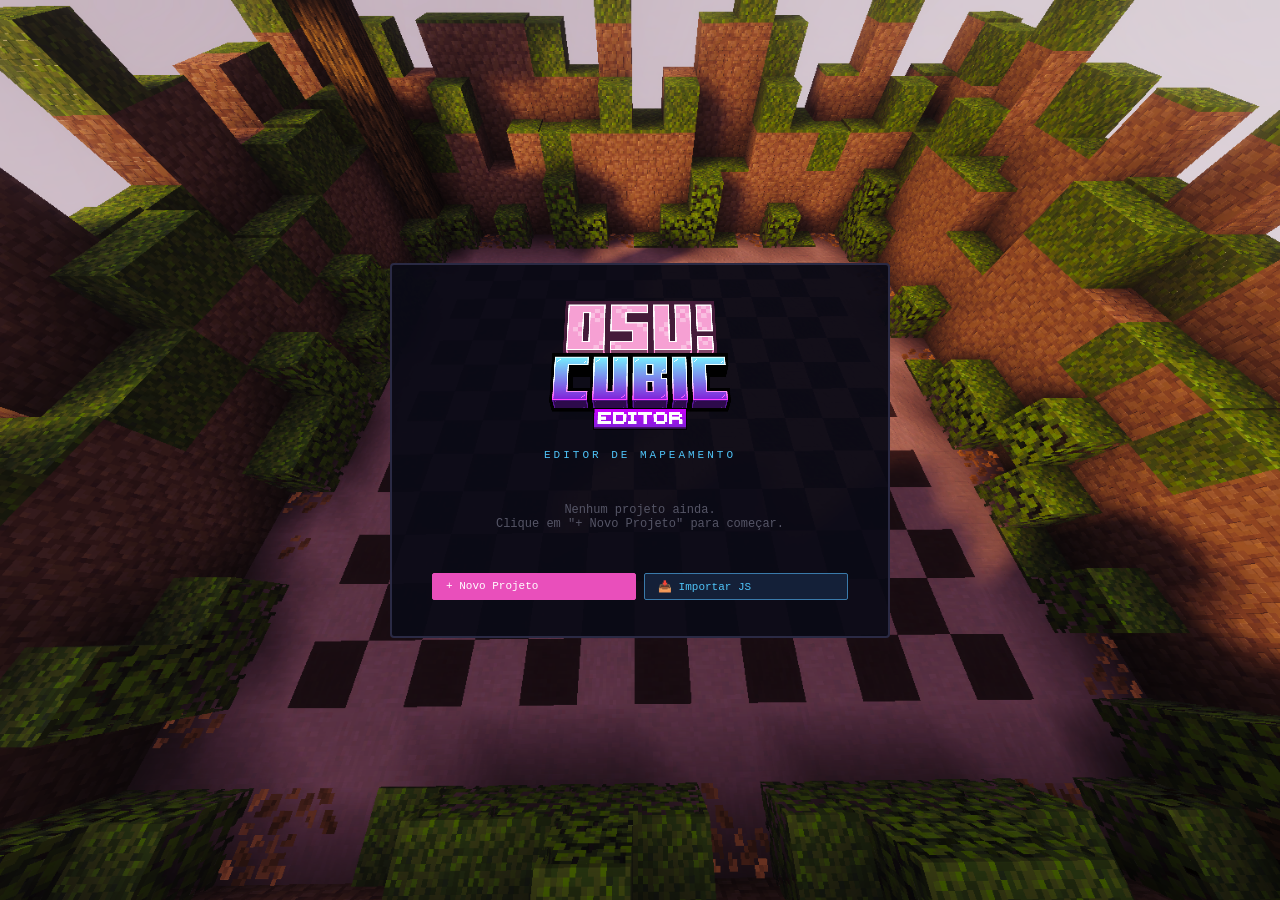
==== docs/index.html @ eec5b404 "Rename app to docs for GitHub Pages" ====
<!DOCTYPE html>
<html lang="pt-BR">
<head>
  <meta charset="UTF-8">
  <meta name="viewport" content="width=device-width, initial-scale=1.0">
  <title>OSU Cubic Editor</title>
  <link rel="stylesheet" href="style.css">
</head>
<body>

<!-- ===== PROJECTS SCREEN ===== -->
<div id="screen-projects" class="screen">
  <div class="projects-wrapper">
    <img src="image/logo.png" alt="OSU Cubic" class="main-logo" onerror="this.style.display='none'">
    <p class="subtitle">Editor de Mapeamento</p>
    <div id="project-list"></div>
    <div style="display:flex;gap:8px;width:100%">
      <button class="btn btn-primary" id="btn-new-project" style="flex:1">+ Novo Projeto</button>
      <button class="btn btn-accent" id="btn-import-project" style="flex:1">📥 Importar JS</button>
    </div>
  </div>
</div>

<input type="file" id="file-import-project" accept=".js" style="display:none">

<!-- ===== EDITOR SCREEN ===== -->
<div id="screen-editor" class="screen hidden">

  <header id="editor-header">
    <img src="image/logo.png" alt="" class="editor-logo" onerror="this.style.display='none'">
    <img id="music-icon-img" class="music-icon-header" style="display:none" alt="">
    <div class="header-center">
      <span id="header-project-name" class="project-name"></span>
      <select id="difficulty-select">
        <option value="easy">Easy</option>
        <option value="normal" selected>Normal</option>
        <option value="hard">Hard</option>
        <option value="expert">Expert</option>
        <option value="master">Master</option>
      </select>
      <span id="note-count-badge" class="badge">0 notas</span>
    </div>
    <div class="header-actions">
      <button class="btn" id="btn-load-audio">🎵 Áudio</button>
      <button class="btn" id="btn-import">📥 Importar</button>
      <button class="btn btn-success" id="btn-save">💾 Salvar</button>
      <button class="btn btn-accent" id="btn-export">📤 Exportar JS</button>
      <button class="btn btn-danger" id="btn-back">← Voltar</button>
    </div>
  </header>

  <div id="editor-body">

    <!-- Block Grid -->
    <div id="grid-panel">
      <div class="panel-bar">
        <span class="panel-title">Grade de Notas</span>
        <span id="grid-tick-display" class="tick-info">Tick: 0 | 0.00s</span>
      </div>
      <div id="block-grid-wrap">
        <div id="block-grid"></div>
      </div>
      <div id="grid-footer">
        <span id="audio-status">Sem áudio — clique em 🎵 Áudio para carregar</span>
        <label class="grid-preview-toggle">
          <input id="toggle-grid-preview" type="checkbox">
          <span>Preview Minecraft</span>
        </label>
      </div>
    </div>

    <!-- Timeline -->
    <div id="timeline-panel">
      <div class="panel-bar">
        <span class="panel-title">Timeline</span>
        <span id="timeline-diff-label" class="badge"></span>
        <span class="hint">Clique: selecionar/buscar | Scroll: navegar | Del: deletar</span>
      </div>
      <div id="timeline-wrap">
        <canvas id="timeline-canvas"></canvas>
      </div>
    </div>

    <!-- Note Info + Metadata -->
    <div id="info-panel">
      <!-- Tabs -->
      <div class="info-tabs">
        <button class="info-tab active" id="tab-note" onclick="switchInfoTab('note')">🎵 Nota</button>
        <button class="info-tab" id="tab-meta" onclick="switchInfoTab('meta')">📋 Metadados</button>
      </div>

      <!-- NOTE TAB -->
      <div id="tab-note-content">
        <div id="note-props-empty">
          <p class="muted">Clique uma nota na<br>timeline ou na grade</p>
        </div>
        <div id="note-props-form" class="hidden">
          <div class="prop-group">
            <label>Tick</label>
            <input id="prop-tick" type="number" class="prop-input" readonly>
          </div>
          <div class="prop-row2">
            <div class="prop-group">
              <label>X</label>
              <input id="prop-x" type="number" class="prop-input" readonly>
            </div>
            <div class="prop-group">
              <label>Z</label>
              <input id="prop-z" type="number" class="prop-input" readonly>
            </div>
          </div>
          <div class="prop-group">
            <label>Type</label>
            <input id="prop-type" type="text" class="prop-input" placeholder="normal">
          </div>
          <div class="prop-group">
            <label>Sound</label>
            <input id="prop-sound" type="text" class="prop-input" placeholder="">
          </div>
          <div class="prop-group">
            <label>Event</label>
            <input id="prop-event" type="text" class="prop-input" placeholder="">
          </div>
          <div class="prop-group">
            <label>Lyric</label>
            <input id="prop-lyric" type="text" class="prop-input" placeholder="">
          </div>
          <button class="btn btn-sm btn-success full-w" id="btn-apply-props">✓ Aplicar</button>
          <button class="btn btn-sm btn-danger full-w" id="btn-delete-note">🗑 Deletar (Del)</button>
        </div>
      </div>

      <!-- METADATA TAB -->
      <div id="tab-meta-content" class="hidden">
        <div id="meta-form">
          <div class="prop-group">
            <label>Título</label>
            <input id="meta-name" type="text" class="prop-input" placeholder="Nome da música">
          </div>
          <div class="prop-group">
            <label>Artista</label>
            <input id="meta-artist" type="text" class="prop-input" placeholder="">
          </div>
          <div class="prop-group">
            <label>Ícone Minecraft</label>
            <input id="meta-icon" type="text" class="prop-input" placeholder="textures/music_icons/name.png">
          </div>
          <div class="prop-group">
            <label>Imagem local (capa)</label>
            <div style="display:flex;gap:4px">
              <div id="meta-icon-preview" class="icon-preview"></div>
              <button class="btn btn-sm" id="btn-load-icon" style="flex:1">📁 Carregar</button>
            </div>
          </div>
          <div class="prop-group">
            <label>Bloco (blockplace)</label>
            <input id="meta-blockplace" type="text" class="prop-input" placeholder="minecraft:red_wool">
          </div>
          <div class="prop-group">
            <label>Duração (s)</label>
            <div style="display:flex;gap:4px">
              <input id="meta-duration" type="number" class="prop-input" min="1" style="flex:1">
              <button class="btn btn-sm btn-accent" id="btn-duration-from-audio" title="Usar duração do áudio carregado">🎵</button>
            </div>
          </div>
          <div class="prop-group">
            <label>ID Áudio Minecraft</label>
            <input id="meta-audio-id" type="text" class="prop-input" placeholder="osu_cubic.name">
          </div>
          <div class="prop-group">
            <label>ID Preview Minecraft</label>
            <input id="meta-preview-id" type="text" class="prop-input" placeholder="osu_cubic.name.preview">
          </div>
          <button class="btn btn-sm btn-success full-w" id="btn-apply-meta">✓ Salvar Metadados</button>
        </div>
      </div>
    </div>

  </div><!-- end editor-body -->

  <!-- Playback Bar -->
  <footer id="playback-bar">
    <button class="ctrl-btn" id="btn-rewind" title="Reiniciar">⏮</button>
    <button class="ctrl-btn play-btn" id="btn-play-pause" title="Play/Pause (Espaço)">▶</button>
    <div id="seekbar-wrap">
      <div id="seekbar-track">
        <div id="seekbar-fill"></div>
        <div id="seekbar-thumb"></div>
      </div>
    </div>
    <span id="time-display">0:00.000 / 0:00.000</span>
    <label class="zoom-label">Zoom
      <input type="range" id="zoom-slider" min="20" max="600" value="80">
    </label>
  </footer>

</div><!-- end screen-editor -->

<!-- ===== MODAL: Novo Projeto ===== -->
<div id="modal-new-project" class="modal hidden">
  <div class="modal-bg" id="modal-np-bg"></div>
  <div class="modal-box">
    <h2>Novo Projeto</h2>
    <div class="form-grid">
      <div class="form-field full">
        <label>Nome da Música *</label>
        <input type="text" id="np-name" placeholder="ex: Circus FNAF">
      </div>
      <div class="form-field">
        <label>Artista</label>
        <input type="text" id="np-artist" placeholder="ex: Living Tombstone">
      </div>
      <div class="form-field">
        <label>Ícone (textura)</label>
        <input type="text" id="np-icon" placeholder="textures/music_icons/song.png">
      </div>
      <div class="form-field">
        <label>ID Áudio Minecraft</label>
        <input type="text" id="np-audio-id" placeholder="osu_cubic.song_name">
      </div>
      <div class="form-field">
        <label>ID Preview Minecraft</label>
        <input type="text" id="np-preview-id" placeholder="osu_cubic.song_name.preview">
      </div>
      <div class="form-field">
        <label>Duração (segundos) *</label>
        <input type="number" id="np-duration" value="120" min="1">
      </div>
      <div class="form-field full">
        <label>Bloco para colocar</label>
        <input type="text" id="np-blockplace" value="minecraft:red_wool">
      </div>
    </div>
    <div class="modal-actions">
      <button class="btn btn-primary" id="btn-create-project">Criar Projeto</button>
      <button class="btn" id="btn-cancel-new">Cancelar</button>
    </div>
  </div>
</div>

<!-- Toast -->
<div id="toast"></div>

<!-- Hidden inputs -->
<input type="file" id="file-audio" accept=".ogg,.mp3,.wav,.flac,.m4a" style="display:none">
<input type="file" id="file-import" accept=".js,.json" style="display:none">
<input type="file" id="file-icon-img" accept="image/*" style="display:none">

<script src="app.js"></script>
</body>
</html>
---- docs/style.css ----
/* ================================================
   OSU Cubic Editor — style.css
   ================================================ */

*, *::before, *::after { box-sizing: border-box; margin: 0; padding: 0; }

:root {
  --bg:          #0d0d1a;
  --bg-panel:    #111122;
  --bg-card:     #1a1a30;
  --accent-pink: #e94fbb;
  --accent-cyan: #4fc3f7;
  --accent-green:#4caf50;
  --accent-red:  #f44336;
  --text:        #dde0ee;
  --muted:       #556;
  --border:      #2a2a44;
  --cell-light:  #c8c8c8;
  --cell-dark:   #888888;
  --cell-size:   22px;
}

/* Dirt-texture repeating background */
body {
  font-family: 'Courier New', Courier, monospace;
  font-size: 12px;
  color: var(--text);
  height: 100vh;
  overflow: hidden;
  background-color: #1a1a2e;
  background-image: url('image/background.png');
  background-size: cover;
  background-position: center;
  background-attachment: fixed;
}

/* ===== Screens ===== */
.screen { width: 100vw; height: 100vh; }
.hidden { display: none !important; }

/* ===== Projects Screen ===== */
#screen-projects {
  display: flex;
  align-items: center;
  justify-content: center;
}
.projects-wrapper {
  background: rgba(10,10,22,.94);
  border: 2px solid var(--border);
  border-radius: 4px;
  padding: 36px 40px;
  width: 500px;
  max-width: 94vw;
  max-height: 90vh;
  display: flex;
  flex-direction: column;
  align-items: center;
  gap: 18px;
}
.main-logo {
  max-width: 300px;
  max-height: 130px;
  object-fit: contain;
  image-rendering: pixelated;
}
.subtitle {
  color: var(--accent-cyan);
  font-size: 11px;
  letter-spacing: 3px;
  text-transform: uppercase;
}
#project-list {
  width: 100%;
  max-height: 340px;
  overflow-y: auto;
  display: flex;
  flex-direction: column;
  gap: 6px;
}
.project-card {
  background: var(--bg-card);
  border: 1px solid var(--border);
  border-radius: 3px;
  padding: 9px 12px;
  display: flex;
  align-items: center;
  gap: 8px;
  justify-content: space-between;
  transition: border-color .12s, background .12s;
}
.project-card:hover { border-color: var(--accent-pink); background: #1e1e38; }
.pc-cover {
  width: 34px;
  height: 34px;
  border: 1px solid var(--border);
  border-radius: 3px;
  object-fit: cover;
  image-rendering: pixelated;
  flex-shrink: 0;
}
.pc-cover-fallback {
  display: flex;
  align-items: center;
  justify-content: center;
  color: var(--muted);
  background: #0f0f20;
  font-size: 16px;
}
.pc-name  { color: var(--accent-cyan); font-weight: bold; font-size: 13px; }
.pc-meta  { color: var(--muted); font-size: 10px; margin-top: 2px; }
.pc-acts  { display: flex; gap: 6px; flex-shrink: 0; }
.list-empty { color: var(--muted); text-align: center; padding: 24px 0; }

/* ===== Buttons ===== */
.btn {
  padding: 6px 13px;
  border: 1px solid #444;
  background: #1e1e38;
  color: var(--text);
  cursor: pointer;
  border-radius: 2px;
  font-family: inherit;
  font-size: 11px;
  transition: background .1s, border-color .1s;
  white-space: nowrap;
  display: inline-flex;
  align-items: center;
  gap: 4px;
}
.btn:hover { background: #2a2a50; border-color: #666; }
.btn-primary { background: var(--accent-pink); border-color: var(--accent-pink); color: #fff; }
.btn-primary:hover { background: #c73da0; }
.btn-success { background: #1e3a1e; border-color: #3a8a3a; color: var(--accent-green); }
.btn-success:hover { background: #2a4a2a; }
.btn-accent  { background: #142038; border-color: #3a7aaa; color: var(--accent-cyan); }
.btn-accent:hover  { background: #1a2c4e; }
.btn-danger  { background: #2a1414; border-color: #8a2a2a; color: var(--accent-red); }
.btn-danger:hover  { background: #3a1e1e; }
.btn-sm { padding: 4px 9px; font-size: 10px; }
.full-w { width: 100%; justify-content: center; }

/* ===== Editor Screen ===== */
#screen-editor {
  display: flex;
  flex-direction: column;
  height: 100vh;
}

/* Header */
#editor-header {
  display: flex;
  align-items: center;
  gap: 10px;
  padding: 5px 12px;
  background: rgba(6,6,16,.97);
  border-bottom: 2px solid var(--border);
  flex-shrink: 0;
  height: 48px;
}
.editor-logo {
  height: 34px;
  object-fit: contain;
  image-rendering: pixelated;
}
.header-center {
  display: flex;
  align-items: center;
  gap: 8px;
  flex: 1;
  min-width: 0;
}
.project-name {
  color: var(--accent-cyan);
  font-weight: bold;
  font-size: 13px;
  white-space: nowrap;
  overflow: hidden;
  text-overflow: ellipsis;
}
select, .difficulty-select {
  background: #151526;
  border: 1px solid #333;
  color: var(--text);
  padding: 3px 7px;
  font-family: inherit;
  font-size: 11px;
  border-radius: 2px;
  cursor: pointer;
}
.badge {
  background: var(--bg-card);
  border: 1px solid var(--border);
  border-radius: 10px;
  padding: 1px 8px;
  font-size: 10px;
  color: var(--muted);
  white-space: nowrap;
}
.header-actions {
  display: flex;
  gap: 5px;
  align-items: center;
  flex-shrink: 0;
}

/* Editor Body */
#editor-body {
  display: flex;
  flex: 1;
  min-height: 0;
}

/* Panel Bar */
.panel-bar {
  display: flex;
  align-items: center;
  gap: 8px;
  padding: 4px 9px;
  background: rgba(0,0,0,.45);
  border-bottom: 1px solid var(--border);
  flex-shrink: 0;
  font-size: 10px;
}
.panel-title {
  color: var(--accent-pink);
  font-weight: bold;
  text-transform: uppercase;
  letter-spacing: 1px;
  white-space: nowrap;
}
.tick-info { color: var(--accent-cyan); white-space: nowrap; }
.hint { color: var(--muted); font-size: 9px; flex: 1; text-align: right; }

/* Grid Panel */
#grid-panel {
  width: 330px;
  flex-shrink: 0;
  background: rgba(8,8,18,.88);
  border-right: 2px solid var(--border);
  display: flex;
  flex-direction: column;
}
#block-grid-wrap {
  flex: 1;
  display: flex;
  align-items: center;
  justify-content: center;
  padding: 8px;
  overflow: auto;
}
#block-grid {
  display: grid;
  gap: 0;
}
.grid-cell {
  width: var(--cell-size);
  height: var(--cell-size);
  border: none;
  outline: 1px solid rgba(100,100,100,0.35);
  border-radius: 0;
  cursor: pointer;
  position: relative;
  background-color: var(--cell-light);
  transition: border-color .08s;
  display: flex;
  align-items: center;
  justify-content: center;
  overflow: hidden;
  user-select: none;
  -webkit-user-drag: none;
}
.grid-cell.is-dark  { background-color: var(--cell-dark); }
.grid-cell:hover { outline: 1px solid var(--accent-pink); z-index: 1; }
.grid-cell.is-center { outline: 2px solid rgba(255,255,255,0.6); z-index: 1; }
.grid-cell.drag-target { outline: 2px solid #4fc3f7 !important; background-color: rgba(79,195,247,.18) !important; z-index: 2; }
.grid-cell.is-selected {
  outline: 2px solid #fff !important;
  background-color: rgba(79,195,247,.28) !important;
  box-shadow: 0 0 0 1px rgba(79,195,247,.65) inset;
  z-index: 3;
}
.grid-cell .bubble {
  position: absolute;
  border-radius: 50%;
  pointer-events: none;
  transition: opacity .08s, width .08s, height .08s;
  opacity: 0;
}
.grid-cell .flash-ring {
  position: absolute;
  width: 18px;
  height: 18px;
  border: 2px solid #fff;
  border-radius: 50%;
  pointer-events: none;
  animation: flash-ring .35s ease-out forwards;
}
@keyframes flash-ring {
  0%   { transform: scale(1.6); opacity: 1; }
  100% { transform: scale(1);   opacity: 0; }
}
#grid-footer {
  padding: 5px 9px;
  background: rgba(0,0,0,.3);
  border-top: 1px solid var(--border);
  font-size: 10px;
  color: var(--muted);
  text-align: center;
  flex-shrink: 0;
}
.grid-preview-toggle {
  margin-top: 5px;
  display: inline-flex;
  align-items: center;
  gap: 5px;
  color: #b8bbcc;
  user-select: none;
}

/* Minecraft preview mode: show preview image and keep cells transparent except selection */
#grid-panel.preview-mode #block-grid-wrap {
  background-image: url('image/grid_preview.png');
  background-size: cover;
  background-position: center;
  background-repeat: no-repeat;
}
#grid-panel.preview-mode .grid-cell {
  background-color: transparent !important;
  outline-color: rgba(180,180,180,0.18);
}
#grid-panel.preview-mode .grid-cell.is-dark,
#grid-panel.preview-mode .grid-cell.is-center {
  background-color: transparent !important;
}
#grid-panel.preview-mode .grid-cell:not(.is-selected):not(.drag-target) .bubble {
  opacity: 0.18 !important;
}

/* Timeline Panel */
#timeline-panel {
  flex: 1;
  min-width: 0;
  background: rgba(8,8,18,.88);
  border-right: 2px solid var(--border);
  display: flex;
  flex-direction: column;
}
#timeline-wrap {
  flex: 1;
  min-height: 0;
  cursor: crosshair;
  overflow: hidden;
  position: relative;
}
#timeline-canvas { display: block; width: 100%; height: 100%; cursor: crosshair; }

/* Music icon in header */
.music-icon-header {
  height: 34px;
  width: 34px;
  object-fit: cover;
  border-radius: 3px;
  border: 1px solid var(--border);
  image-rendering: pixelated;
  flex-shrink: 0;
}

/* Info Panel */
#info-panel {
  width: 210px;
  flex-shrink: 0;
  background: rgba(8,8,18,.92);
  display: flex;
  flex-direction: column;
  overflow: hidden;
}
.info-tabs {
  display: flex;
  border-bottom: 2px solid var(--border);
  flex-shrink: 0;
}
.info-tab {
  flex: 1;
  padding: 6px 4px;
  background: transparent;
  border: none;
  border-bottom: 2px solid transparent;
  color: var(--muted);
  cursor: pointer;
  font-family: inherit;
  font-size: 10px;
  font-weight: bold;
  letter-spacing: 0.5px;
  transition: color .1s, border-color .1s;
  margin-bottom: -2px;
}
.info-tab:hover { color: var(--text); }
.info-tab.active { color: var(--accent-pink); border-bottom-color: var(--accent-pink); }

#tab-note-content,
#tab-meta-content {
  flex: 1;
  overflow-y: auto;
  display: flex;
  flex-direction: column;
}

#note-props-empty {
  flex: 1;
  display: flex;
  align-items: center;
  justify-content: center;
  text-align: center;
  padding: 16px;
}
.muted { color: var(--muted); line-height: 1.7; }
#note-props-form {
  padding: 8px;
  display: flex;
  flex-direction: column;
  gap: 7px;
}

/* Metadata form */
#meta-form {
  padding: 8px;
  display: flex;
  flex-direction: column;
  gap: 7px;
}
.icon-preview {
  width: 34px;
  height: 34px;
  border: 1px solid var(--border);
  border-radius: 2px;
  background: #0a0a18;
  flex-shrink: 0;
  overflow: hidden;
  display: flex;
  align-items: center;
  justify-content: center;
}
.icon-preview img {
  width: 100%;
  height: 100%;
  object-fit: cover;
  image-rendering: pixelated;
}
.prop-group { display: flex; flex-direction: column; gap: 3px; }
.prop-group label { font-size: 9px; color: var(--muted); text-transform: uppercase; letter-spacing: 1px; }
.prop-row2 { display: flex; gap: 6px; }
.prop-row2 .prop-group { flex: 1; }
.prop-input {
  width: 100%;
  background: #0e0e1e;
  border: 1px solid var(--border);
  color: var(--text);
  padding: 4px 7px;
  font-family: inherit;
  font-size: 11px;
  border-radius: 2px;
}
.prop-input:focus { border-color: var(--accent-cyan); outline: none; }
.prop-input[readonly] { color: var(--muted); cursor: default; }

/* Playback Bar */
#playback-bar {
  display: flex;
  align-items: center;
  gap: 8px;
  padding: 6px 12px;
  background: rgba(4,4,12,.97);
  border-top: 2px solid var(--border);
  flex-shrink: 0;
  height: 42px;
}
.ctrl-btn {
  background: #181830;
  border: 1px solid #333;
  color: var(--text);
  width: 30px;
  height: 26px;
  cursor: pointer;
  border-radius: 2px;
  font-size: 13px;
  display: flex;
  align-items: center;
  justify-content: center;
  flex-shrink: 0;
  transition: background .1s;
}
.ctrl-btn:hover { background: #242450; }
.play-btn { color: var(--accent-green); border-color: #3a8a3a; }
.play-btn.paused { color: var(--accent-cyan); border-color: #3a7aaa; }
#seekbar-wrap { flex: 1; padding: 8px 0; cursor: pointer; }
#seekbar-track {
  height: 5px;
  background: #1e1e3a;
  border-radius: 3px;
  position: relative;
}
#seekbar-fill {
  position: absolute;
  height: 100%;
  background: linear-gradient(90deg, var(--accent-pink), var(--accent-cyan));
  border-radius: 3px;
  width: 0%;
  pointer-events: none;
}
#seekbar-thumb {
  position: absolute;
  width: 11px;
  height: 11px;
  background: #fff;
  border-radius: 50%;
  top: 50%;
  transform: translate(-50%, -50%);
  left: 0%;
  pointer-events: none;
  box-shadow: 0 0 5px rgba(255,255,255,.4);
}
#time-display {
  color: var(--accent-cyan);
  font-size: 11px;
  white-space: nowrap;
  flex-shrink: 0;
  min-width: 140px;
}
.zoom-label {
  display: flex;
  align-items: center;
  gap: 5px;
  color: var(--muted);
  font-size: 10px;
  flex-shrink: 0;
}
#zoom-slider { width: 75px; accent-color: var(--accent-pink); }

/* ===== Modal ===== */
.modal {
  position: fixed;
  inset: 0;
  z-index: 1000;
  display: flex;
  align-items: center;
  justify-content: center;
}
.modal-bg {
  position: absolute;
  inset: 0;
  background: rgba(0,0,0,.8);
  cursor: pointer;
}
.modal-box {
  position: relative;
  background: #0d0d20;
  border: 2px solid #444;
  border-radius: 4px;
  padding: 26px 28px;
  width: 460px;
  max-width: 96vw;
  max-height: 92vh;
  overflow-y: auto;
  z-index: 1;
}
.modal-box h2 { color: var(--accent-pink); margin-bottom: 18px; font-size: 15px; letter-spacing: 1px; }
.form-grid { display: grid; grid-template-columns: 1fr 1fr; gap: 10px; }
.form-field { display: flex; flex-direction: column; gap: 3px; }
.form-field.full { grid-column: span 2; }
.form-field label { font-size: 9px; color: var(--muted); text-transform: uppercase; letter-spacing: 1px; }
.form-field input {
  background: #101020;
  border: 1px solid var(--border);
  color: var(--text);
  padding: 6px 9px;
  font-family: inherit;
  font-size: 11px;
  border-radius: 2px;
}
.form-field input:focus { border-color: var(--accent-cyan); outline: none; }
.modal-actions { display: flex; gap: 8px; justify-content: flex-end; margin-top: 18px; padding-top: 14px; border-top: 1px solid var(--border); }

/* ===== Toast ===== */
#toast {
  position: fixed;
  bottom: 54px;
  left: 50%;
  transform: translateX(-50%);
  background: rgba(20,20,40,.95);
  border: 1px solid #444;
  color: var(--text);
  padding: 7px 18px;
  border-radius: 3px;
  font-size: 11px;
  z-index: 3000;
  pointer-events: none;
  opacity: 0;
  transition: opacity .25s;
  white-space: nowrap;
}

/* Scrollbars */
::-webkit-scrollbar { width: 5px; height: 5px; }
::-webkit-scrollbar-track { background: #0a0a16; }
::-webkit-scrollbar-thumb { background: #2a2a44; border-radius: 3px; }
::-webkit-scrollbar-thumb:hover { background: #3a3a60; }
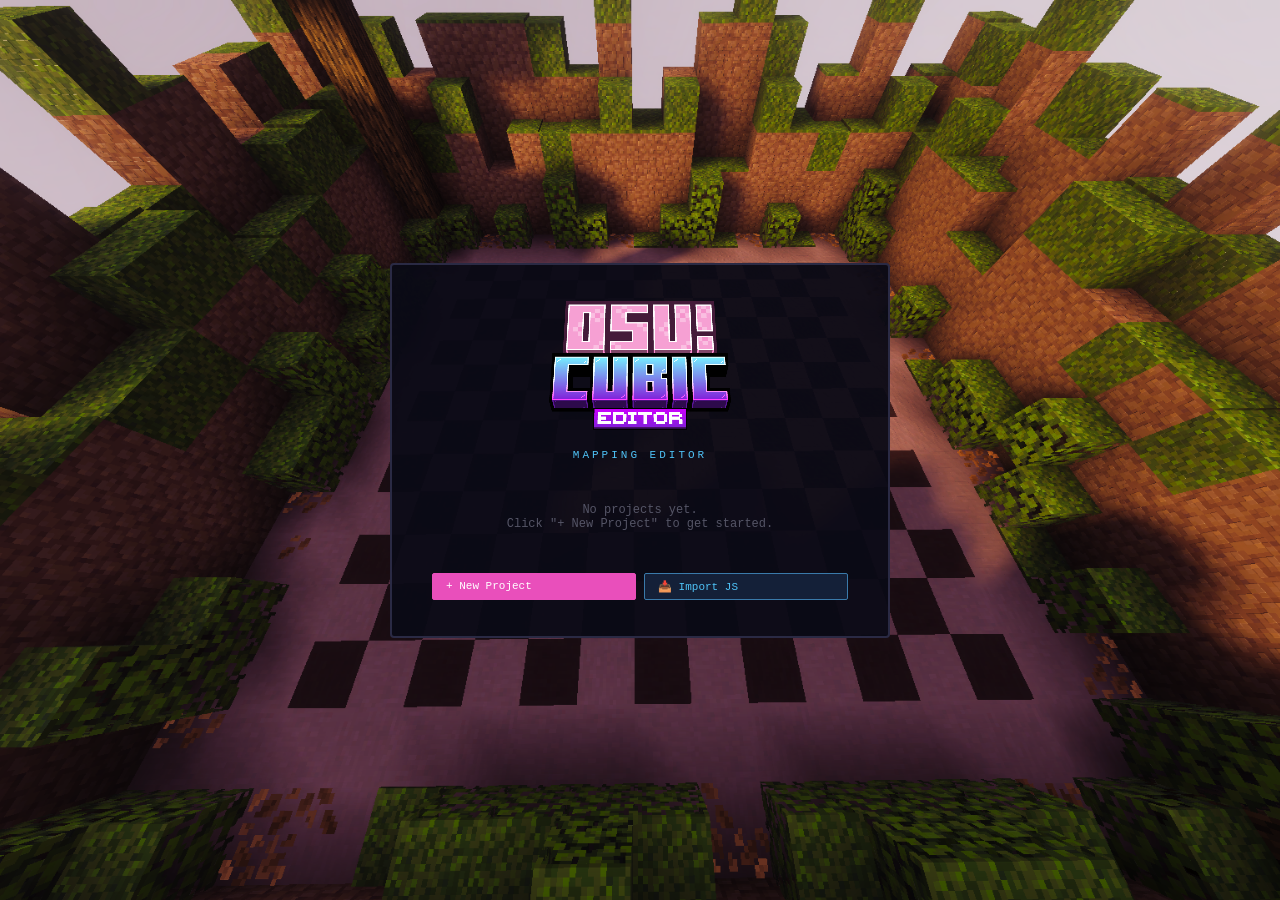
==== commit cfe3ed7e: "update app languagem for english" ====
--- a/docs/index.html
+++ b/docs/index.html
@@ -1,251 +1,251 @@
-<!DOCTYPE html>
-<html lang="pt-BR">
-<head>
-  <meta charset="UTF-8">
-  <meta name="viewport" content="width=device-width, initial-scale=1.0">
-  <title>OSU Cubic Editor</title>
-  <link rel="stylesheet" href="style.css">
-</head>
-<body>
-
-<!-- ===== PROJECTS SCREEN ===== -->
-<div id="screen-projects" class="screen">
-  <div class="projects-wrapper">
-    <img src="image/logo.png" alt="OSU Cubic" class="main-logo" onerror="this.style.display='none'">
-    <p class="subtitle">Editor de Mapeamento</p>
-    <div id="project-list"></div>
-    <div style="display:flex;gap:8px;width:100%">
-      <button class="btn btn-primary" id="btn-new-project" style="flex:1">+ Novo Projeto</button>
-      <button class="btn btn-accent" id="btn-import-project" style="flex:1">📥 Importar JS</button>
-    </div>
-  </div>
-</div>
-
-<input type="file" id="file-import-project" accept=".js" style="display:none">
-
-<!-- ===== EDITOR SCREEN ===== -->
-<div id="screen-editor" class="screen hidden">
-
-  <header id="editor-header">
-    <img src="image/logo.png" alt="" class="editor-logo" onerror="this.style.display='none'">
-    <img id="music-icon-img" class="music-icon-header" style="display:none" alt="">
-    <div class="header-center">
-      <span id="header-project-name" class="project-name"></span>
-      <select id="difficulty-select">
-        <option value="easy">Easy</option>
-        <option value="normal" selected>Normal</option>
-        <option value="hard">Hard</option>
-        <option value="expert">Expert</option>
-        <option value="master">Master</option>
-      </select>
-      <span id="note-count-badge" class="badge">0 notas</span>
-    </div>
-    <div class="header-actions">
-      <button class="btn" id="btn-load-audio">🎵 Áudio</button>
-      <button class="btn" id="btn-import">📥 Importar</button>
-      <button class="btn btn-success" id="btn-save">💾 Salvar</button>
-      <button class="btn btn-accent" id="btn-export">📤 Exportar JS</button>
-      <button class="btn btn-danger" id="btn-back">← Voltar</button>
-    </div>
-  </header>
-
-  <div id="editor-body">
-
-    <!-- Block Grid -->
-    <div id="grid-panel">
-      <div class="panel-bar">
-        <span class="panel-title">Grade de Notas</span>
-        <span id="grid-tick-display" class="tick-info">Tick: 0 | 0.00s</span>
-      </div>
-      <div id="block-grid-wrap">
-        <div id="block-grid"></div>
-      </div>
-      <div id="grid-footer">
-        <span id="audio-status">Sem áudio — clique em 🎵 Áudio para carregar</span>
-        <label class="grid-preview-toggle">
-          <input id="toggle-grid-preview" type="checkbox">
-          <span>Preview Minecraft</span>
-        </label>
-      </div>
-    </div>
-
-    <!-- Timeline -->
-    <div id="timeline-panel">
-      <div class="panel-bar">
-        <span class="panel-title">Timeline</span>
-        <span id="timeline-diff-label" class="badge"></span>
-        <span class="hint">Clique: selecionar/buscar | Scroll: navegar | Del: deletar</span>
-      </div>
-      <div id="timeline-wrap">
-        <canvas id="timeline-canvas"></canvas>
-      </div>
-    </div>
-
-    <!-- Note Info + Metadata -->
-    <div id="info-panel">
-      <!-- Tabs -->
-      <div class="info-tabs">
-        <button class="info-tab active" id="tab-note" onclick="switchInfoTab('note')">🎵 Nota</button>
-        <button class="info-tab" id="tab-meta" onclick="switchInfoTab('meta')">📋 Metadados</button>
-      </div>
-
-      <!-- NOTE TAB -->
-      <div id="tab-note-content">
-        <div id="note-props-empty">
-          <p class="muted">Clique uma nota na<br>timeline ou na grade</p>
-        </div>
-        <div id="note-props-form" class="hidden">
-          <div class="prop-group">
-            <label>Tick</label>
-            <input id="prop-tick" type="number" class="prop-input" readonly>
-          </div>
-          <div class="prop-row2">
-            <div class="prop-group">
-              <label>X</label>
-              <input id="prop-x" type="number" class="prop-input" readonly>
-            </div>
-            <div class="prop-group">
-              <label>Z</label>
-              <input id="prop-z" type="number" class="prop-input" readonly>
-            </div>
-          </div>
-          <div class="prop-group">
-            <label>Type</label>
-            <input id="prop-type" type="text" class="prop-input" placeholder="normal">
-          </div>
-          <div class="prop-group">
-            <label>Sound</label>
-            <input id="prop-sound" type="text" class="prop-input" placeholder="">
-          </div>
-          <div class="prop-group">
-            <label>Event</label>
-            <input id="prop-event" type="text" class="prop-input" placeholder="">
-          </div>
-          <div class="prop-group">
-            <label>Lyric</label>
-            <input id="prop-lyric" type="text" class="prop-input" placeholder="">
-          </div>
-          <button class="btn btn-sm btn-success full-w" id="btn-apply-props">✓ Aplicar</button>
-          <button class="btn btn-sm btn-danger full-w" id="btn-delete-note">🗑 Deletar (Del)</button>
-        </div>
-      </div>
-
-      <!-- METADATA TAB -->
-      <div id="tab-meta-content" class="hidden">
-        <div id="meta-form">
-          <div class="prop-group">
-            <label>Título</label>
-            <input id="meta-name" type="text" class="prop-input" placeholder="Nome da música">
-          </div>
-          <div class="prop-group">
-            <label>Artista</label>
-            <input id="meta-artist" type="text" class="prop-input" placeholder="">
-          </div>
-          <div class="prop-group">
-            <label>Ícone Minecraft</label>
-            <input id="meta-icon" type="text" class="prop-input" placeholder="textures/music_icons/name.png">
-          </div>
-          <div class="prop-group">
-            <label>Imagem local (capa)</label>
-            <div style="display:flex;gap:4px">
-              <div id="meta-icon-preview" class="icon-preview"></div>
-              <button class="btn btn-sm" id="btn-load-icon" style="flex:1">📁 Carregar</button>
-            </div>
-          </div>
-          <div class="prop-group">
-            <label>Bloco (blockplace)</label>
-            <input id="meta-blockplace" type="text" class="prop-input" placeholder="minecraft:red_wool">
-          </div>
-          <div class="prop-group">
-            <label>Duração (s)</label>
-            <div style="display:flex;gap:4px">
-              <input id="meta-duration" type="number" class="prop-input" min="1" style="flex:1">
-              <button class="btn btn-sm btn-accent" id="btn-duration-from-audio" title="Usar duração do áudio carregado">🎵</button>
-            </div>
-          </div>
-          <div class="prop-group">
-            <label>ID Áudio Minecraft</label>
-            <input id="meta-audio-id" type="text" class="prop-input" placeholder="osu_cubic.name">
-          </div>
-          <div class="prop-group">
-            <label>ID Preview Minecraft</label>
-            <input id="meta-preview-id" type="text" class="prop-input" placeholder="osu_cubic.name.preview">
-          </div>
-          <button class="btn btn-sm btn-success full-w" id="btn-apply-meta">✓ Salvar Metadados</button>
-        </div>
-      </div>
-    </div>
-
-  </div><!-- end editor-body -->
-
-  <!-- Playback Bar -->
-  <footer id="playback-bar">
-    <button class="ctrl-btn" id="btn-rewind" title="Reiniciar">⏮</button>
-    <button class="ctrl-btn play-btn" id="btn-play-pause" title="Play/Pause (Espaço)">▶</button>
-    <div id="seekbar-wrap">
-      <div id="seekbar-track">
-        <div id="seekbar-fill"></div>
-        <div id="seekbar-thumb"></div>
-      </div>
-    </div>
-    <span id="time-display">0:00.000 / 0:00.000</span>
-    <label class="zoom-label">Zoom
-      <input type="range" id="zoom-slider" min="20" max="600" value="80">
-    </label>
-  </footer>
-
-</div><!-- end screen-editor -->
-
-<!-- ===== MODAL: Novo Projeto ===== -->
-<div id="modal-new-project" class="modal hidden">
-  <div class="modal-bg" id="modal-np-bg"></div>
-  <div class="modal-box">
-    <h2>Novo Projeto</h2>
-    <div class="form-grid">
-      <div class="form-field full">
-        <label>Nome da Música *</label>
-        <input type="text" id="np-name" placeholder="ex: Circus FNAF">
-      </div>
-      <div class="form-field">
-        <label>Artista</label>
-        <input type="text" id="np-artist" placeholder="ex: Living Tombstone">
-      </div>
-      <div class="form-field">
-        <label>Ícone (textura)</label>
-        <input type="text" id="np-icon" placeholder="textures/music_icons/song.png">
-      </div>
-      <div class="form-field">
-        <label>ID Áudio Minecraft</label>
-        <input type="text" id="np-audio-id" placeholder="osu_cubic.song_name">
-      </div>
-      <div class="form-field">
-        <label>ID Preview Minecraft</label>
-        <input type="text" id="np-preview-id" placeholder="osu_cubic.song_name.preview">
-      </div>
-      <div class="form-field">
-        <label>Duração (segundos) *</label>
-        <input type="number" id="np-duration" value="120" min="1">
-      </div>
-      <div class="form-field full">
-        <label>Bloco para colocar</label>
-        <input type="text" id="np-blockplace" value="minecraft:red_wool">
-      </div>
-    </div>
-    <div class="modal-actions">
-      <button class="btn btn-primary" id="btn-create-project">Criar Projeto</button>
-      <button class="btn" id="btn-cancel-new">Cancelar</button>
-    </div>
-  </div>
-</div>
-
-<!-- Toast -->
-<div id="toast"></div>
-
-<!-- Hidden inputs -->
-<input type="file" id="file-audio" accept=".ogg,.mp3,.wav,.flac,.m4a" style="display:none">
-<input type="file" id="file-import" accept=".js,.json" style="display:none">
-<input type="file" id="file-icon-img" accept="image/*" style="display:none">
-
-<script src="app.js"></script>
-</body>
-</html>
+<!DOCTYPE html>
+<html lang="en">
+<head>
+  <meta charset="UTF-8">
+  <meta name="viewport" content="width=device-width, initial-scale=1.0">
+  <title>OSU Cubic Editor</title>
+  <link rel="stylesheet" href="style.css">
+</head>
+<body>
+
+<!-- ===== PROJECTS SCREEN ===== -->
+<div id="screen-projects" class="screen">
+  <div class="projects-wrapper">
+    <img src="image/logo.png" alt="OSU Cubic" class="main-logo" onerror="this.style.display='none'">
+    <p class="subtitle">Mapping Editor</p>
+    <div id="project-list"></div>
+    <div style="display:flex;gap:8px;width:100%">
+      <button class="btn btn-primary" id="btn-new-project" style="flex:1">+ New Project</button>
+      <button class="btn btn-accent" id="btn-import-project" style="flex:1">📥 Import JS</button>
+    </div>
+  </div>
+</div>
+
+<input type="file" id="file-import-project" accept=".js" style="display:none">
+
+<!-- ===== EDITOR SCREEN ===== -->
+<div id="screen-editor" class="screen hidden">
+
+  <header id="editor-header">
+    <img src="image/logo.png" alt="" class="editor-logo" onerror="this.style.display='none'">
+    <img id="music-icon-img" class="music-icon-header" style="display:none" alt="">
+    <div class="header-center">
+      <span id="header-project-name" class="project-name"></span>
+      <select id="difficulty-select">
+        <option value="easy">Easy</option>
+        <option value="normal" selected>Normal</option>
+        <option value="hard">Hard</option>
+        <option value="expert">Expert</option>
+        <option value="master">Master</option>
+      </select>
+      <span id="note-count-badge" class="badge">0 notes</span>
+    </div>
+    <div class="header-actions">
+      <button class="btn" id="btn-load-audio">🎵 Audio</button>
+      <button class="btn" id="btn-import">📥 Import</button>
+      <button class="btn btn-success" id="btn-save">💾 Save</button>
+      <button class="btn btn-accent" id="btn-export">📤 Export JS</button>
+      <button class="btn btn-danger" id="btn-back">← Back</button>
+    </div>
+  </header>
+
+  <div id="editor-body">
+
+    <!-- Block Grid -->
+    <div id="grid-panel">
+      <div class="panel-bar">
+        <span class="panel-title">Note Grid</span>
+        <span id="grid-tick-display" class="tick-info">Tick: 0 | 0.00s</span>
+      </div>
+      <div id="block-grid-wrap">
+        <div id="block-grid"></div>
+      </div>
+      <div id="grid-footer">
+        <span id="audio-status">No audio — click 🎵 Audio to load</span>
+        <label class="grid-preview-toggle">
+          <input id="toggle-grid-preview" type="checkbox">
+          <span>Minecraft Preview</span>
+        </label>
+      </div>
+    </div>
+
+    <!-- Timeline -->
+    <div id="timeline-panel">
+      <div class="panel-bar">
+        <span class="panel-title">Timeline</span>
+        <span id="timeline-diff-label" class="badge"></span>
+        <span class="hint">Click: select/seek | Scroll: navigate | Del: delete</span>
+      </div>
+      <div id="timeline-wrap">
+        <canvas id="timeline-canvas"></canvas>
+      </div>
+    </div>
+
+    <!-- Note Info + Metadata -->
+    <div id="info-panel">
+      <!-- Tabs -->
+      <div class="info-tabs">
+        <button class="info-tab active" id="tab-note" onclick="switchInfoTab('note')">🎵 Note</button>
+        <button class="info-tab" id="tab-meta" onclick="switchInfoTab('meta')">📋 Metadata</button>
+      </div>
+
+      <!-- NOTE TAB -->
+      <div id="tab-note-content">
+        <div id="note-props-empty">
+          <p class="muted">Click a note on the<br>timeline or grid</p>
+        </div>
+        <div id="note-props-form" class="hidden">
+          <div class="prop-group">
+            <label>Tick</label>
+            <input id="prop-tick" type="number" class="prop-input" readonly>
+          </div>
+          <div class="prop-row2">
+            <div class="prop-group">
+              <label>X</label>
+              <input id="prop-x" type="number" class="prop-input" readonly>
+            </div>
+            <div class="prop-group">
+              <label>Z</label>
+              <input id="prop-z" type="number" class="prop-input" readonly>
+            </div>
+          </div>
+          <div class="prop-group">
+            <label>Type</label>
+            <input id="prop-type" type="text" class="prop-input" placeholder="normal">
+          </div>
+          <div class="prop-group">
+            <label>Sound</label>
+            <input id="prop-sound" type="text" class="prop-input" placeholder="">
+          </div>
+          <div class="prop-group">
+            <label>Event</label>
+            <input id="prop-event" type="text" class="prop-input" placeholder="">
+          </div>
+          <div class="prop-group">
+            <label>Lyric</label>
+            <input id="prop-lyric" type="text" class="prop-input" placeholder="">
+          </div>
+          <button class="btn btn-sm btn-success full-w" id="btn-apply-props">✓ Apply</button>
+          <button class="btn btn-sm btn-danger full-w" id="btn-delete-note">🗑 Delete (Del)</button>
+        </div>
+      </div>
+
+      <!-- METADATA TAB -->
+      <div id="tab-meta-content" class="hidden">
+        <div id="meta-form">
+          <div class="prop-group">
+            <label>Title</label>
+            <input id="meta-name" type="text" class="prop-input" placeholder="Song name">
+          </div>
+          <div class="prop-group">
+            <label>Artist</label>
+            <input id="meta-artist" type="text" class="prop-input" placeholder="">
+          </div>
+          <div class="prop-group">
+            <label>Minecraft Icon</label>
+            <input id="meta-icon" type="text" class="prop-input" placeholder="textures/music_icons/name.png">
+          </div>
+          <div class="prop-group">
+            <label>Cover Image (local)</label>
+            <div style="display:flex;gap:4px">
+              <div id="meta-icon-preview" class="icon-preview"></div>
+              <button class="btn btn-sm" id="btn-load-icon" style="flex:1">📁 Load</button>
+            </div>
+          </div>
+          <div class="prop-group">
+            <label>Block (blockplace)</label>
+            <input id="meta-blockplace" type="text" class="prop-input" placeholder="minecraft:red_wool">
+          </div>
+          <div class="prop-group">
+            <label>Duration (s)</label>
+            <div style="display:flex;gap:4px">
+              <input id="meta-duration" type="number" class="prop-input" min="1" style="flex:1">
+              <button class="btn btn-sm btn-accent" id="btn-duration-from-audio" title="Use loaded audio duration">🎵</button>
+            </div>
+          </div>
+          <div class="prop-group">
+            <label>Minecraft Audio ID</label>
+            <input id="meta-audio-id" type="text" class="prop-input" placeholder="osu_cubic.name">
+          </div>
+          <div class="prop-group">
+            <label>Minecraft Preview ID</label>
+            <input id="meta-preview-id" type="text" class="prop-input" placeholder="osu_cubic.name.preview">
+          </div>
+          <button class="btn btn-sm btn-success full-w" id="btn-apply-meta">✓ Save Metadata</button>
+        </div>
+      </div>
+    </div>
+
+  </div><!-- end editor-body -->
+
+  <!-- Playback Bar -->
+  <footer id="playback-bar">
+    <button class="ctrl-btn" id="btn-rewind" title="Restart">⏮</button>
+    <button class="ctrl-btn play-btn" id="btn-play-pause" title="Play/Pause (Space)">▶</button>
+    <div id="seekbar-wrap">
+      <div id="seekbar-track">
+        <div id="seekbar-fill"></div>
+        <div id="seekbar-thumb"></div>
+      </div>
+    </div>
+    <span id="time-display">0:00.000 / 0:00.000</span>
+    <label class="zoom-label">Zoom
+      <input type="range" id="zoom-slider" min="20" max="600" value="80">
+    </label>
+  </footer>
+
+</div><!-- end screen-editor -->
+
+<!-- ===== MODAL: New Project ===== -->
+<div id="modal-new-project" class="modal hidden">
+  <div class="modal-bg" id="modal-np-bg"></div>
+  <div class="modal-box">
+    <h2>New Project</h2>
+    <div class="form-grid">
+      <div class="form-field full">
+        <label>Song Name *</label>
+        <input type="text" id="np-name" placeholder="e.g. Circus FNAF">
+      </div>
+      <div class="form-field">
+        <label>Artist</label>
+        <input type="text" id="np-artist" placeholder="e.g. Living Tombstone">
+      </div>
+      <div class="form-field">
+        <label>Icon (texture)</label>
+        <input type="text" id="np-icon" placeholder="textures/music_icons/song.png">
+      </div>
+      <div class="form-field">
+        <label>Minecraft Audio ID</label>
+        <input type="text" id="np-audio-id" placeholder="osu_cubic.song_name">
+      </div>
+      <div class="form-field">
+        <label>Minecraft Preview ID</label>
+        <input type="text" id="np-preview-id" placeholder="osu_cubic.song_name.preview">
+      </div>
+      <div class="form-field">
+        <label>Duration (seconds) *</label>
+        <input type="number" id="np-duration" value="120" min="1">
+      </div>
+      <div class="form-field full">
+        <label>Block to place</label>
+        <input type="text" id="np-blockplace" value="minecraft:red_wool">
+      </div>
+    </div>
+    <div class="modal-actions">
+      <button class="btn btn-primary" id="btn-create-project">Create Project</button>
+      <button class="btn" id="btn-cancel-new">Cancel</button>
+    </div>
+  </div>
+</div>
+
+<!-- Toast -->
+<div id="toast"></div>
+
+<!-- Hidden inputs -->
+<input type="file" id="file-audio" accept=".ogg,.mp3,.wav,.flac,.m4a" style="display:none">
+<input type="file" id="file-import" accept=".js,.json" style="display:none">
+<input type="file" id="file-icon-img" accept="image/*" style="display:none">
+
+<script src="app.js"></script>
+</body>
+</html>
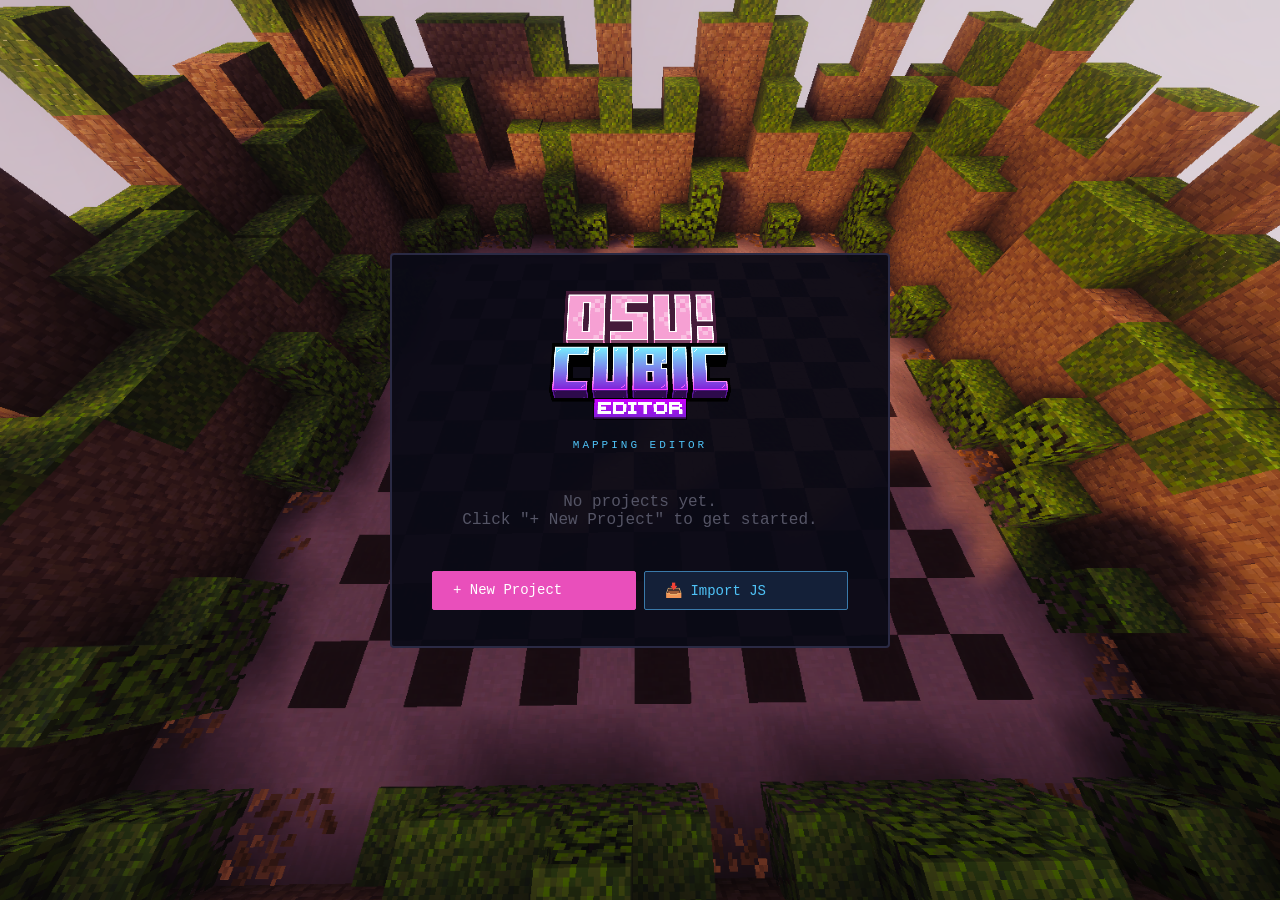
==== commit fbf2d1ab: "update size page style" ====
--- a/docs/index.html
+++ b/docs/index.html
@@ -125,6 +125,10 @@
             <label>Lyric</label>
             <input id="prop-lyric" type="text" class="prop-input" placeholder="">
           </div>
+          <div class="prop-group">
+            <label>BPM at this Tick</label>
+            <input id="prop-bpm" type="number" class="prop-input" placeholder="120" min="1" step="0.1">
+          </div>
           <button class="btn btn-sm btn-success full-w" id="btn-apply-props">✓ Apply</button>
           <button class="btn btn-sm btn-danger full-w" id="btn-delete-note">🗑 Delete (Del)</button>
         </div>
--- a/docs/style.css
+++ b/docs/style.css
@@ -17,13 +17,13 @@
   --border:      #2a2a44;
   --cell-light:  #c8c8c8;
   --cell-dark:   #888888;
-  --cell-size:   22px;
+  --cell-size:   36px;
 }
 
 /* Dirt-texture repeating background */
 body {
   font-family: 'Courier New', Courier, monospace;
-  font-size: 12px;
+  font-size: 16px;
   color: var(--text);
   height: 100vh;
   overflow: hidden;
@@ -113,14 +113,14 @@
 
 /* ===== Buttons ===== */
 .btn {
-  padding: 6px 13px;
+  padding: 10px 20px;
   border: 1px solid #444;
   background: #1e1e38;
   color: var(--text);
   cursor: pointer;
   border-radius: 2px;
   font-family: inherit;
-  font-size: 11px;
+  font-size: 14px;
   transition: background .1s, border-color .1s;
   white-space: nowrap;
   display: inline-flex;
@@ -136,7 +136,7 @@
 .btn-accent:hover  { background: #1a2c4e; }
 .btn-danger  { background: #2a1414; border-color: #8a2a2a; color: var(--accent-red); }
 .btn-danger:hover  { background: #3a1e1e; }
-.btn-sm { padding: 4px 9px; font-size: 10px; }
+.btn-sm { padding: 8px 14px; font-size: 13px; }
 .full-w { width: 100%; justify-content: center; }
 
 /* ===== Editor Screen ===== */
@@ -172,7 +172,7 @@
 .project-name {
   color: var(--accent-cyan);
   font-weight: bold;
-  font-size: 13px;
+  font-size: 15px;
   white-space: nowrap;
   overflow: hidden;
   text-overflow: ellipsis;
@@ -181,9 +181,9 @@
   background: #151526;
   border: 1px solid #333;
   color: var(--text);
-  padding: 3px 7px;
+  padding: 5px 9px;
   font-family: inherit;
-  font-size: 11px;
+  font-size: 13px;
   border-radius: 2px;
   cursor: pointer;
 }
@@ -191,8 +191,8 @@
   background: var(--bg-card);
   border: 1px solid var(--border);
   border-radius: 10px;
-  padding: 1px 8px;
-  font-size: 10px;
+  padding: 3px 10px;
+  font-size: 12px;
   color: var(--muted);
   white-space: nowrap;
 }
@@ -215,11 +215,11 @@
   display: flex;
   align-items: center;
   gap: 8px;
-  padding: 4px 9px;
+  padding: 8px 14px;
   background: rgba(0,0,0,.45);
   border-bottom: 1px solid var(--border);
   flex-shrink: 0;
-  font-size: 10px;
+  font-size: 13px;
 }
 .panel-title {
   color: var(--accent-pink);
@@ -229,11 +229,11 @@
   white-space: nowrap;
 }
 .tick-info { color: var(--accent-cyan); white-space: nowrap; }
-.hint { color: var(--muted); font-size: 9px; flex: 1; text-align: right; }
+.hint { color: var(--muted); font-size: 12px; flex: 1; text-align: right; }
 
 /* Grid Panel */
 #grid-panel {
-  width: 330px;
+  width: 450px;
   flex-shrink: 0;
   background: rgba(8,8,18,.88);
   border-right: 2px solid var(--border);
@@ -300,10 +300,10 @@
   100% { transform: scale(1);   opacity: 0; }
 }
 #grid-footer {
-  padding: 5px 9px;
+  padding: 9px 14px;
   background: rgba(0,0,0,.3);
   border-top: 1px solid var(--border);
-  font-size: 10px;
+  font-size: 13px;
   color: var(--muted);
   text-align: center;
   flex-shrink: 0;
@@ -315,6 +315,7 @@
   gap: 5px;
   color: #b8bbcc;
   user-select: none;
+  font-size: 13px;
 }
 
 /* Minecraft preview mode: show preview image and keep cells transparent except selection */
@@ -367,7 +368,7 @@
 
 /* Info Panel */
 #info-panel {
-  width: 210px;
+  width: 320px;
   flex-shrink: 0;
   background: rgba(8,8,18,.92);
   display: flex;
@@ -381,14 +382,14 @@
 }
 .info-tab {
   flex: 1;
-  padding: 6px 4px;
+  padding: 10px 8px;
   background: transparent;
   border: none;
   border-bottom: 2px solid transparent;
   color: var(--muted);
   cursor: pointer;
   font-family: inherit;
-  font-size: 10px;
+  font-size: 13px;
   font-weight: bold;
   letter-spacing: 0.5px;
   transition: color .1s, border-color .1s;
@@ -415,18 +416,18 @@
 }
 .muted { color: var(--muted); line-height: 1.7; }
 #note-props-form {
-  padding: 8px;
-  display: flex;
-  flex-direction: column;
-  gap: 7px;
+  padding: 14px;
+  display: flex;
+  flex-direction: column;
+  gap: 12px;
 }
 
 /* Metadata form */
 #meta-form {
-  padding: 8px;
-  display: flex;
-  flex-direction: column;
-  gap: 7px;
+  padding: 14px;
+  display: flex;
+  flex-direction: column;
+  gap: 12px;
 }
 .icon-preview {
   width: 34px;
@@ -446,8 +447,8 @@
   object-fit: cover;
   image-rendering: pixelated;
 }
-.prop-group { display: flex; flex-direction: column; gap: 3px; }
-.prop-group label { font-size: 9px; color: var(--muted); text-transform: uppercase; letter-spacing: 1px; }
+.prop-group { display: flex; flex-direction: column; gap: 5px; }
+.prop-group label { font-size: 12px; color: var(--muted); text-transform: uppercase; letter-spacing: 1px; }
 .prop-row2 { display: flex; gap: 6px; }
 .prop-row2 .prop-group { flex: 1; }
 .prop-input {
@@ -455,9 +456,9 @@
   background: #0e0e1e;
   border: 1px solid var(--border);
   color: var(--text);
-  padding: 4px 7px;
+  padding: 8px 12px;
   font-family: inherit;
-  font-size: 11px;
+  font-size: 13px;
   border-radius: 2px;
 }
 .prop-input:focus { border-color: var(--accent-cyan); outline: none; }
@@ -478,11 +479,11 @@
   background: #181830;
   border: 1px solid #333;
   color: var(--text);
-  width: 30px;
-  height: 26px;
+  width: 44px;
+  height: 40px;
   cursor: pointer;
   border-radius: 2px;
-  font-size: 13px;
+  font-size: 18px;
   display: flex;
   align-items: center;
   justify-content: center;
@@ -521,17 +522,17 @@
 }
 #time-display {
   color: var(--accent-cyan);
-  font-size: 11px;
+  font-size: 14px;
   white-space: nowrap;
   flex-shrink: 0;
-  min-width: 140px;
+  min-width: 160px;
 }
 .zoom-label {
   display: flex;
   align-items: center;
   gap: 5px;
   color: var(--muted);
-  font-size: 10px;
+  font-size: 13px;
   flex-shrink: 0;
 }
 #zoom-slider { width: 75px; accent-color: var(--accent-pink); }
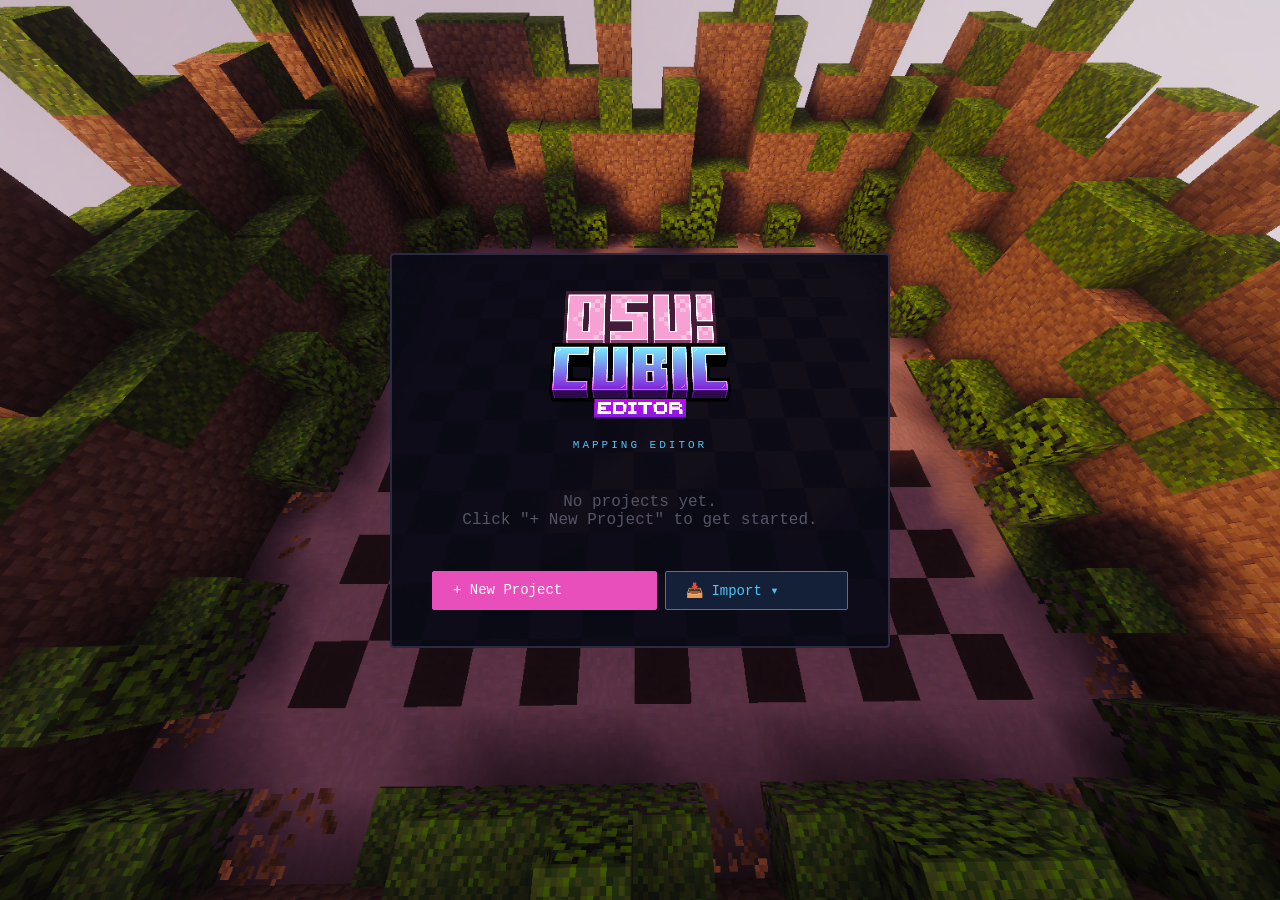
==== commit 51f6f96b: "feat: tools tab, auto BPM detection, project export/import (.ocproj) - Add Tools tab to info panel w" ====
--- a/docs/index.html
+++ b/docs/index.html
@@ -16,12 +16,19 @@
     <div id="project-list"></div>
     <div style="display:flex;gap:8px;width:100%">
       <button class="btn btn-primary" id="btn-new-project" style="flex:1">+ New Project</button>
-      <button class="btn btn-accent" id="btn-import-project" style="flex:1">📥 Import JS</button>
+      <div class="projects-dropdown" id="dd-import-main">
+        <button class="btn btn-accent" id="btn-import-project" style="width:100%">📥 Import ▾</button>
+        <div class="dropdown-menu hidden" id="dd-import-main-menu">
+          <button class="dropdown-item" id="dd-main-import-js">📥 Import Map JS</button>
+          <button class="dropdown-item" id="dd-main-import-proj">📂 Import Project</button>
+        </div>
+      </div>
     </div>
   </div>
 </div>
 
 <input type="file" id="file-import-project" accept=".js" style="display:none">
+<input type="file" id="file-import-proj-main" accept=".ocproj,.json" style="display:none">
 
 <!-- ===== EDITOR SCREEN ===== -->
 <div id="screen-editor" class="screen hidden">
@@ -36,13 +43,20 @@
         <option value="normal" selected>Normal</option>
         <option value="hard">Hard</option>
         <option value="expert">Expert</option>
-        <option value="master">Master</option>
       </select>
       <span id="note-count-badge" class="badge">0 notes</span>
     </div>
     <div class="header-actions">
-      <button class="btn" id="btn-load-audio">🎵 Audio</button>
-      <button class="btn" id="btn-import">📥 Import</button>
+      <button class="btn" id="btn-load-audio">🎵 Load Audio</button>
+      <div class="header-dropdown" id="dd-project">
+        <button class="btn" id="btn-dd-project">📥 Import ▾</button>
+        <div class="dropdown-menu hidden" id="dd-project-menu">
+          <button class="dropdown-item" id="dd-import-js">📥 Import Map JS</button>
+          <button class="dropdown-item" id="dd-import-proj">📂 Import Project</button>
+          <div class="dropdown-sep"></div>
+          <button class="dropdown-item" id="dd-export-proj">💾 Export Project</button>
+        </div>
+      </div>
       <button class="btn btn-success" id="btn-save">💾 Save</button>
       <button class="btn btn-accent" id="btn-export">📤 Export JS</button>
       <button class="btn btn-danger" id="btn-back">← Back</button>
@@ -56,6 +70,8 @@
       <div class="panel-bar">
         <span class="panel-title">Note Grid</span>
         <span id="grid-tick-display" class="tick-info">Tick: 0 | 0.00s</span>
+        <div style="flex:1"></div>
+        <button id="btn-toggle-grid-size" class="btn btn-sm" title="Expand/Collapse Grid" style="padding: 2px 8px; font-size: 14px;">⛶</button>
       </div>
       <div id="block-grid-wrap">
         <div id="block-grid"></div>
@@ -74,7 +90,7 @@
       <div class="panel-bar">
         <span class="panel-title">Timeline</span>
         <span id="timeline-diff-label" class="badge"></span>
-        <span class="hint">Click: select/seek | Scroll: navigate | Del: delete</span>
+        <span class="hint">Click: select/seek | Scroll: navigate | Del: delete | F: add note</span>
       </div>
       <div id="timeline-wrap">
         <canvas id="timeline-canvas"></canvas>
@@ -86,7 +102,8 @@
       <!-- Tabs -->
       <div class="info-tabs">
         <button class="info-tab active" id="tab-note" onclick="switchInfoTab('note')">🎵 Note</button>
-        <button class="info-tab" id="tab-meta" onclick="switchInfoTab('meta')">📋 Metadata</button>
+        <button class="info-tab" id="tab-meta" onclick="switchInfoTab('meta')">📋 Meta</button>
+        <button class="info-tab" id="tab-tools" onclick="switchInfoTab('tools')">🔧 Tools</button>
       </div>
 
       <!-- NOTE TAB -->
@@ -146,6 +163,10 @@
             <input id="meta-artist" type="text" class="prop-input" placeholder="">
           </div>
           <div class="prop-group">
+            <label>Map Author</label>
+            <input id="meta-mapper" type="text" class="prop-input" placeholder="Your name">
+          </div>
+          <div class="prop-group">
             <label>Minecraft Icon</label>
             <input id="meta-icon" type="text" class="prop-input" placeholder="textures/music_icons/name.png">
           </div>
@@ -178,8 +199,47 @@
           <button class="btn btn-sm btn-success full-w" id="btn-apply-meta">✓ Save Metadata</button>
         </div>
       </div>
-    </div>
-
+
+      <!-- TOOLS TAB -->
+      <div id="tab-tools-content" class="hidden">
+        <div id="tools-form">
+
+          <div class="tool-section">
+            <span class="tool-section-title">Difficulty</span>
+            <div class="prop-group">
+              <label>Copy map from → to</label>
+              <div class="tool-copy-row">
+                <select id="copy-source-select">
+                  <option value="easy">Easy</option>
+                  <option value="normal">Normal</option>
+                  <option value="hard">Hard</option>
+                  <option value="expert">Expert</option>
+                </select>
+                <span class="copy-arrow">→</span>
+                <select id="copy-target-select">
+                  <option value="easy">Easy</option>
+                  <option value="normal">Normal</option>
+                  <option value="hard">Hard</option>
+                  <option value="expert">Expert</option>
+                </select>
+              </div>
+              <button class="btn btn-sm btn-accent full-w" id="btn-copy-map">Copy Difficulty</button>
+            </div>
+          </div>
+
+          <div class="tool-section">
+            <span class="tool-section-title">Beat Detection</span>
+            <div class="prop-group">
+              <label>Auto-detect BPM from audio</label>
+              <p class="tool-desc">Analyzes the loaded audio and marks every beat on the timeline. Works best on music with a clear rhythm.</p>
+              <button class="btn btn-sm btn-accent full-w" id="btn-auto-bpm">🥁 Auto BPM</button>
+            </div>
+          </div>
+
+        </div>
+      </div>
+
+    </div>
   </div><!-- end editor-body -->
 
   <!-- Playback Bar -->
@@ -215,6 +275,10 @@
         <input type="text" id="np-artist" placeholder="e.g. Living Tombstone">
       </div>
       <div class="form-field">
+        <label>Map Author</label>
+        <input type="text" id="np-mapper" placeholder="Your name">
+      </div>
+      <div class="form-field">
         <label>Icon (texture)</label>
         <input type="text" id="np-icon" placeholder="textures/music_icons/song.png">
       </div>
@@ -248,6 +312,7 @@
 <!-- Hidden inputs -->
 <input type="file" id="file-audio" accept=".ogg,.mp3,.wav,.flac,.m4a" style="display:none">
 <input type="file" id="file-import" accept=".js,.json" style="display:none">
+<input type="file" id="file-import-proj" accept=".ocproj,.json" style="display:none">
 <input type="file" id="file-icon-img" accept="image/*" style="display:none">
 
 <script src="app.js"></script>
--- a/docs/style.css
+++ b/docs/style.css
@@ -136,6 +136,8 @@
 .btn-accent:hover  { background: #1a2c4e; }
 .btn-danger  { background: #2a1414; border-color: #8a2a2a; color: var(--accent-red); }
 .btn-danger:hover  { background: #3a1e1e; }
+.btn-audio-loaded { border-color: #3a8a3a; color: var(--accent-green); }
+.btn-audio-loaded:hover { background: #1a2e1a; }
 .btn-sm { padding: 8px 14px; font-size: 13px; }
 .full-w { width: 100%; justify-content: center; }
 
@@ -186,6 +188,9 @@
   font-size: 13px;
   border-radius: 2px;
   cursor: pointer;
+}
+#copy-target-select {
+  min-width: 90px;
 }
 .badge {
   background: var(--bg-card);
@@ -202,6 +207,50 @@
   align-items: center;
   flex-shrink: 0;
 }
+.header-dropdown,
+.projects-dropdown {
+  position: relative;
+}
+.projects-dropdown {
+  flex: 1;
+}
+.projects-dropdown .dropdown-menu {
+  width: 100%;
+  top: calc(100% + 4px);
+  left: 0;
+  right: auto;
+}
+.dropdown-menu {
+  position: absolute;
+  top: calc(100% + 4px);
+  right: 0;
+  background: #0e0e20;
+  border: 1px solid var(--border);
+  border-radius: 3px;
+  min-width: 180px;
+  z-index: 500;
+  padding: 4px 0;
+  box-shadow: 0 6px 20px rgba(0,0,0,.6);
+}
+.dropdown-item {
+  display: block;
+  width: 100%;
+  padding: 9px 14px;
+  background: none;
+  border: none;
+  color: var(--text);
+  font-family: inherit;
+  font-size: 13px;
+  text-align: left;
+  cursor: pointer;
+  white-space: nowrap;
+}
+.dropdown-item:hover { background: #1e1e38; color: var(--accent-cyan); }
+.dropdown-sep {
+  height: 1px;
+  background: var(--border);
+  margin: 4px 0;
+}
 
 /* Editor Body */
 #editor-body {
@@ -233,12 +282,32 @@
 
 /* Grid Panel */
 #grid-panel {
-  width: 450px;
+  width: 480px;
   flex-shrink: 0;
   background: rgba(8,8,18,.88);
   border-right: 2px solid var(--border);
   display: flex;
   flex-direction: column;
+  transition: width 0.2s cubic-bezier(0.2, 0, 0, 1);
+}
+#editor-body.expanded-grid {
+  --cell-size: 52px;
+}
+#editor-body.expanded-grid #grid-panel {
+  order: 2;
+  flex: 1;
+  width: auto;
+}
+#editor-body.expanded-grid #timeline-panel {
+  order: 1;
+  flex: 0 0 160px;
+  min-width: 0;
+}
+#editor-body.expanded-grid #info-panel {
+  order: 3;
+}
+#editor-body.expanded-grid .hint {
+  display: none;
 }
 #block-grid-wrap {
   flex: 1;
@@ -261,7 +330,7 @@
   cursor: pointer;
   position: relative;
   background-color: var(--cell-light);
-  transition: border-color .08s;
+  transition: width 0.2s cubic-bezier(0.2, 0, 0, 1), height 0.2s cubic-bezier(0.2, 0, 0, 1), border-color .08s;
   display: flex;
   align-items: center;
   justify-content: center;
@@ -399,11 +468,50 @@
 .info-tab.active { color: var(--accent-pink); border-bottom-color: var(--accent-pink); }
 
 #tab-note-content,
-#tab-meta-content {
+#tab-meta-content,
+#tab-tools-content {
   flex: 1;
   overflow-y: auto;
   display: flex;
   flex-direction: column;
+}
+
+#tools-form {
+  padding: 14px;
+  display: flex;
+  flex-direction: column;
+  gap: 0;
+}
+.tool-section {
+  padding: 14px 0;
+  border-bottom: 1px solid var(--border);
+  display: flex;
+  flex-direction: column;
+  gap: 10px;
+}
+.tool-section:last-child { border-bottom: none; }
+.tool-section-title {
+  font-size: 10px;
+  font-weight: bold;
+  text-transform: uppercase;
+  letter-spacing: 1.5px;
+  color: var(--accent-pink);
+}
+.tool-copy-row {
+  display: flex;
+  align-items: center;
+  gap: 6px;
+}
+.tool-copy-row select { flex: 1; }
+.copy-arrow {
+  color: var(--muted);
+  font-size: 13px;
+  flex-shrink: 0;
+}
+.tool-desc {
+  font-size: 11px;
+  color: var(--muted);
+  line-height: 1.6;
 }
 
 #note-props-empty {
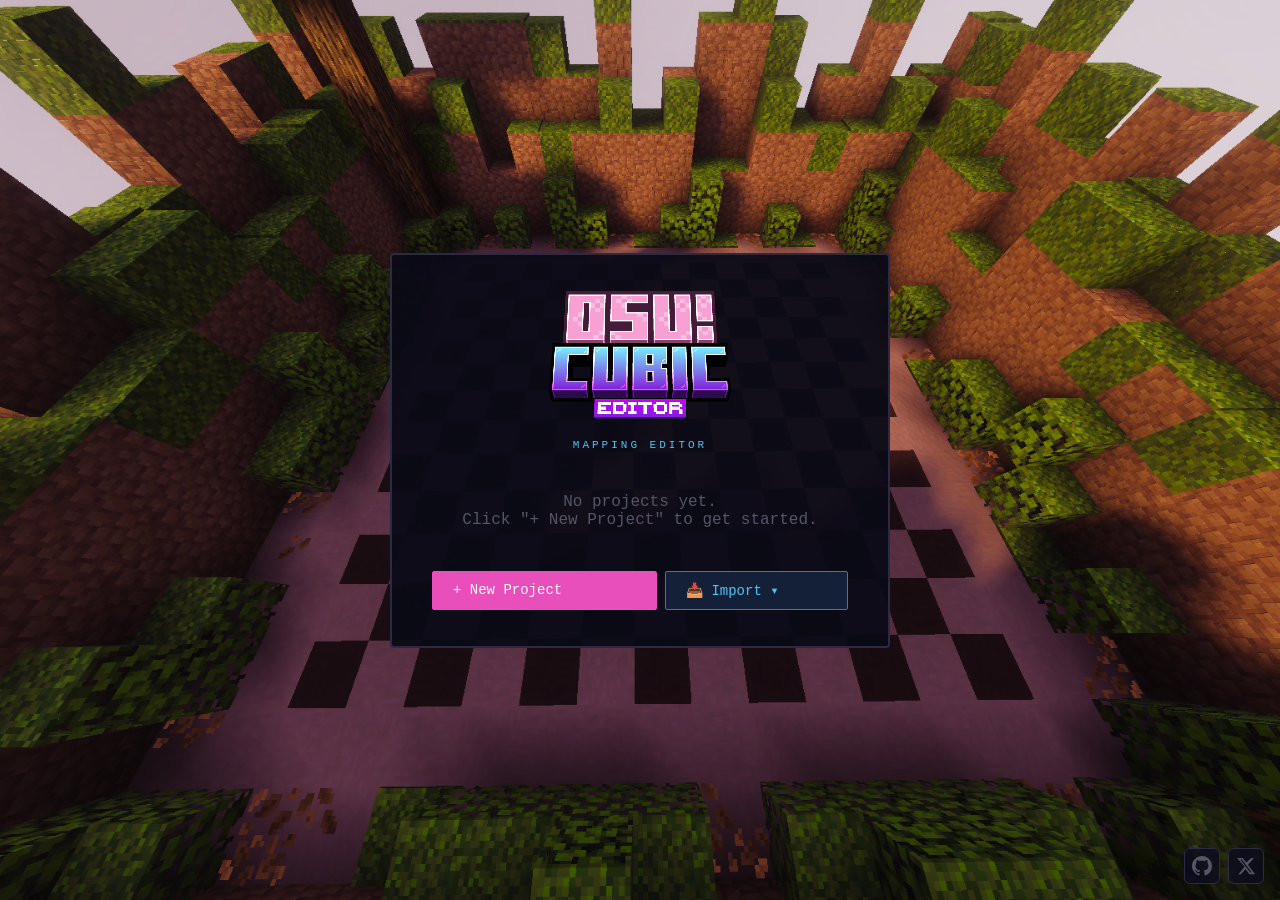
==== commit 5b8921d4: "feat: add GitHub and Twitter/X social links in bottom-right corner Co-Authored-By: Claude Sonnet 4.6" ====
--- a/docs/index.html
+++ b/docs/index.html
@@ -53,12 +53,16 @@
         <div class="dropdown-menu hidden" id="dd-project-menu">
           <button class="dropdown-item" id="dd-import-js">📥 Import Map JS</button>
           <button class="dropdown-item" id="dd-import-proj">📂 Import Project</button>
-          <div class="dropdown-sep"></div>
+        </div>
+      </div>
+      <button class="btn btn-success" id="btn-save">💾 Save</button>
+      <div class="header-dropdown" id="dd-export">
+        <button class="btn btn-accent" id="btn-export">📤 Export ▾</button>
+        <div class="dropdown-menu hidden" id="dd-export-menu">
+          <button class="dropdown-item" id="dd-export-js">📤 Export JS</button>
           <button class="dropdown-item" id="dd-export-proj">💾 Export Project</button>
         </div>
       </div>
-      <button class="btn btn-success" id="btn-save">💾 Save</button>
-      <button class="btn btn-accent" id="btn-export">📤 Export JS</button>
       <button class="btn btn-danger" id="btn-back">← Back</button>
     </div>
   </header>
@@ -306,6 +310,16 @@
   </div>
 </div>
 
+<!-- Social links -->
+<div id="social-links">
+  <a href="https://github.com/Ayahoii" target="_blank" class="social-btn" title="@Ayahoii on GitHub">
+    <svg viewBox="0 0 24 24" fill="currentColor" width="20" height="20"><path d="M12 0C5.37 0 0 5.37 0 12c0 5.31 3.435 9.795 8.205 11.385.6.105.825-.255.825-.57 0-.285-.015-1.23-.015-2.235-3.015.555-3.795-.735-4.035-1.41-.135-.345-.72-1.41-1.23-1.695-.42-.225-1.02-.78-.015-.795.945-.015 1.62.87 1.845 1.23 1.08 1.815 2.805 1.305 3.495.99.105-.78.42-1.305.765-1.605-2.67-.3-5.46-1.335-5.46-5.925 0-1.305.465-2.385 1.23-3.225-.12-.3-.54-1.53.12-3.18 0 0 1.005-.315 3.3 1.23.96-.27 1.98-.405 3-.405s2.04.135 3 .405c2.295-1.56 3.3-1.23 3.3-1.23.66 1.65.24 2.88.12 3.18.765.84 1.23 1.905 1.23 3.225 0 4.605-2.805 5.625-5.475 5.925.435.375.81 1.095.81 2.22 0 1.605-.015 2.895-.015 3.3 0 .315.225.69.825.57A12.02 12.02 0 0024 12c0-6.63-5.37-12-12-12z"/></svg>
+  </a>
+  <a href="https://x.com/Ayahoii" target="_blank" class="social-btn" title="@Ayahoii on X">
+    <svg viewBox="0 0 24 24" fill="currentColor" width="20" height="20"><path d="M18.244 2.25h3.308l-7.227 8.26 8.502 11.24H16.17l-4.714-6.231-5.401 6.231H2.744l7.737-8.835L1.254 2.25H8.08l4.253 5.622L18.244 2.25zM17.083 19.77h1.833L7.084 4.126H5.117L17.083 19.77z"/></svg>
+  </a>
+</div>
+
 <!-- Toast -->
 <div id="toast"></div>
 
--- a/docs/style.css
+++ b/docs/style.css
@@ -689,6 +689,34 @@
 .form-field input:focus { border-color: var(--accent-cyan); outline: none; }
 .modal-actions { display: flex; gap: 8px; justify-content: flex-end; margin-top: 18px; padding-top: 14px; border-top: 1px solid var(--border); }
 
+/* ===== Social Links ===== */
+#social-links {
+  position: fixed;
+  bottom: 16px;
+  right: 16px;
+  display: flex;
+  gap: 8px;
+  z-index: 100;
+}
+.social-btn {
+  display: flex;
+  align-items: center;
+  justify-content: center;
+  width: 36px;
+  height: 36px;
+  background: rgba(14,14,30,.85);
+  border: 1px solid var(--border);
+  border-radius: 6px;
+  color: var(--muted);
+  text-decoration: none;
+  transition: color .15s, border-color .15s, background .15s;
+}
+.social-btn:hover {
+  color: var(--text);
+  border-color: #555;
+  background: #1e1e38;
+}
+
 /* ===== Toast ===== */
 #toast {
   position: fixed;
